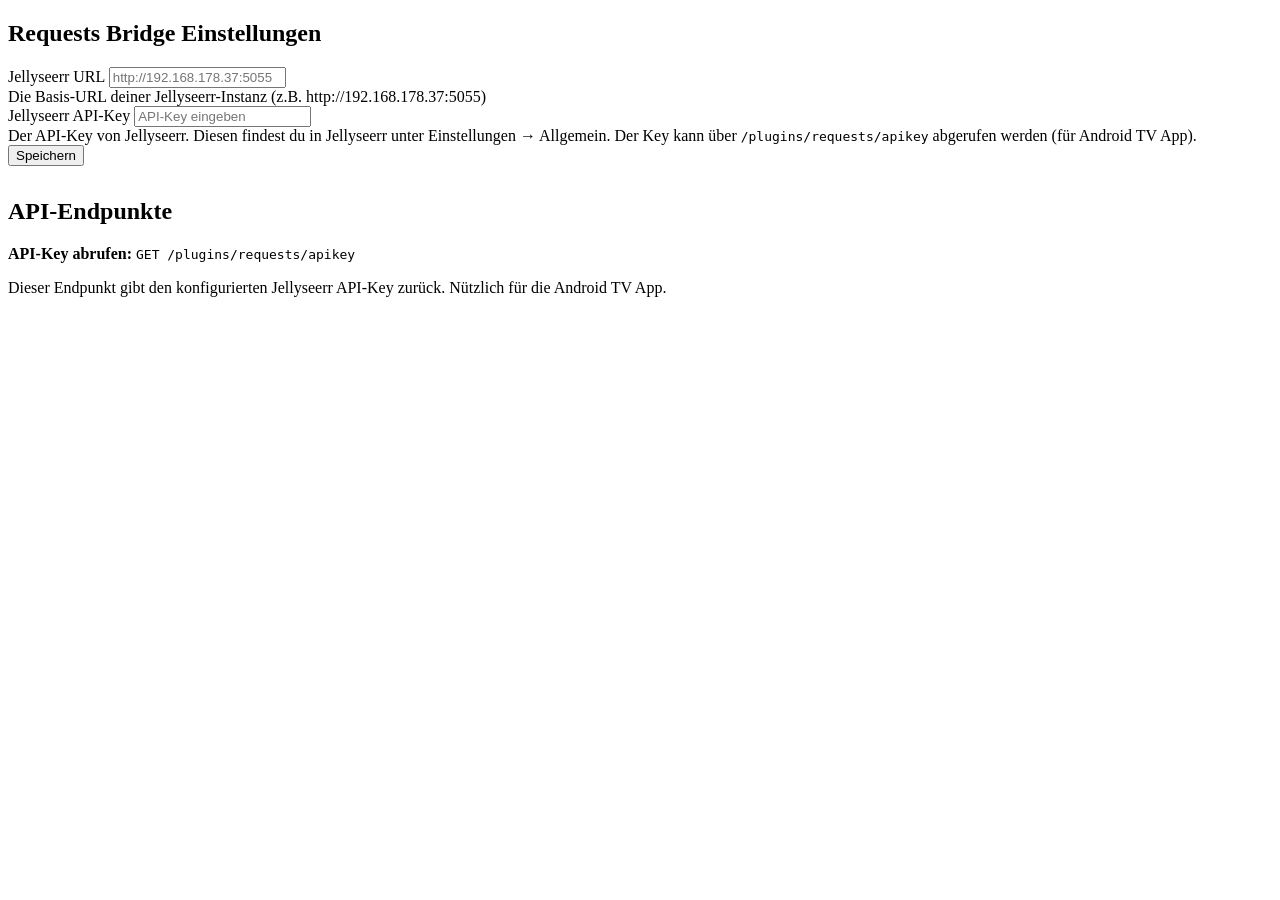
==== Jellyfin.Plugin.RequestsBridge/Web/configPage.html @ 307989d1 "Initial release v1.0.0 - Jellyfin Requests Bridge - Jellyseerr Integration als Overlay in Jellyfin W" ====
<!DOCTYPE html>
<html lang="de">
<head>
    <meta charset="utf-8">
    <title>Requests Bridge</title>
</head>
<body>
    <div id="RequestsBridgeConfigPage" data-role="page" class="page type-interior pluginConfigurationPage"
         data-require="emby-input,emby-button,emby-checkbox">
        <div data-role="content">
            <div class="content-primary">
                <form id="RequestsBridgeConfigForm">
                    <div class="sectionTitleContainer flex align-items-center">
                        <h2 class="sectionTitle">Requests Bridge Einstellungen</h2>
                    </div>

                    <div class="inputContainer">
                        <label class="inputLabel inputLabelUnfocused" for="txtJellyseerrBase">
                            Jellyseerr URL
                        </label>
                        <input is="emby-input" type="text" id="txtJellyseerrBase"
                               placeholder="http://192.168.178.37:5055" />
                        <div class="fieldDescription">
                            Die Basis-URL deiner Jellyseerr-Instanz (z.B. http://192.168.178.37:5055)
                        </div>
                    </div>

                    <div class="inputContainer">
                        <label class="inputLabel inputLabelUnfocused" for="txtJellyseerrApiKey">
                            Jellyseerr API-Key
                        </label>
                        <input is="emby-input" type="password" id="txtJellyseerrApiKey"
                               placeholder="API-Key eingeben" />
                        <div class="fieldDescription">
                            Der API-Key von Jellyseerr. Diesen findest du in Jellyseerr unter Einstellungen → Allgemein.
                            Der Key kann über <code>/plugins/requests/apikey</code> abgerufen werden (für Android TV App).
                        </div>
                    </div>

                    <div>
                        <button is="emby-button" type="submit" class="raised button-submit block">
                            <span>Speichern</span>
                        </button>
                    </div>
                </form>

                <div class="sectionTitleContainer flex align-items-center" style="margin-top: 2em;">
                    <h2 class="sectionTitle">API-Endpunkte</h2>
                </div>
                <div class="fieldDescription">
                    <p><strong>API-Key abrufen:</strong> <code>GET /plugins/requests/apikey</code></p>
                    <p>Dieser Endpunkt gibt den konfigurierten Jellyseerr API-Key zurück. Nützlich für die Android TV App.</p>
                </div>
            </div>
        </div>

        <script type="text/javascript">
            const RequestsBridgeConfig = {
                pluginUniqueId: '1b7a3e7c-7c7c-43e0-9af0-7c7e8a2f2c01'
            };

            document.querySelector('#RequestsBridgeConfigPage')
                .addEventListener('pageshow', function () {
                    Dashboard.showLoadingMsg();
                    ApiClient.getPluginConfiguration(RequestsBridgeConfig.pluginUniqueId)
                        .then(function (config) {
                            document.querySelector('#txtJellyseerrBase').value = config.JellyseerrBase || '';
                            document.querySelector('#txtJellyseerrApiKey').value = config.JellyseerrApiKey || '';
                            Dashboard.hideLoadingMsg();
                        });
                });

            document.querySelector('#RequestsBridgeConfigForm')
                .addEventListener('submit', function (e) {
                    e.preventDefault();
                    Dashboard.showLoadingMsg();
                    ApiClient.getPluginConfiguration(RequestsBridgeConfig.pluginUniqueId)
                        .then(function (config) {
                            config.JellyseerrBase = document.querySelector('#txtJellyseerrBase').value;
                            config.JellyseerrApiKey = document.querySelector('#txtJellyseerrApiKey').value;
                            ApiClient.updatePluginConfiguration(RequestsBridgeConfig.pluginUniqueId, config)
                                .then(function () {
                                    Dashboard.processPluginConfigurationUpdateResult();
                                });
                        });
                    return false;
                });
        </script>
    </div>
</body>
</html>
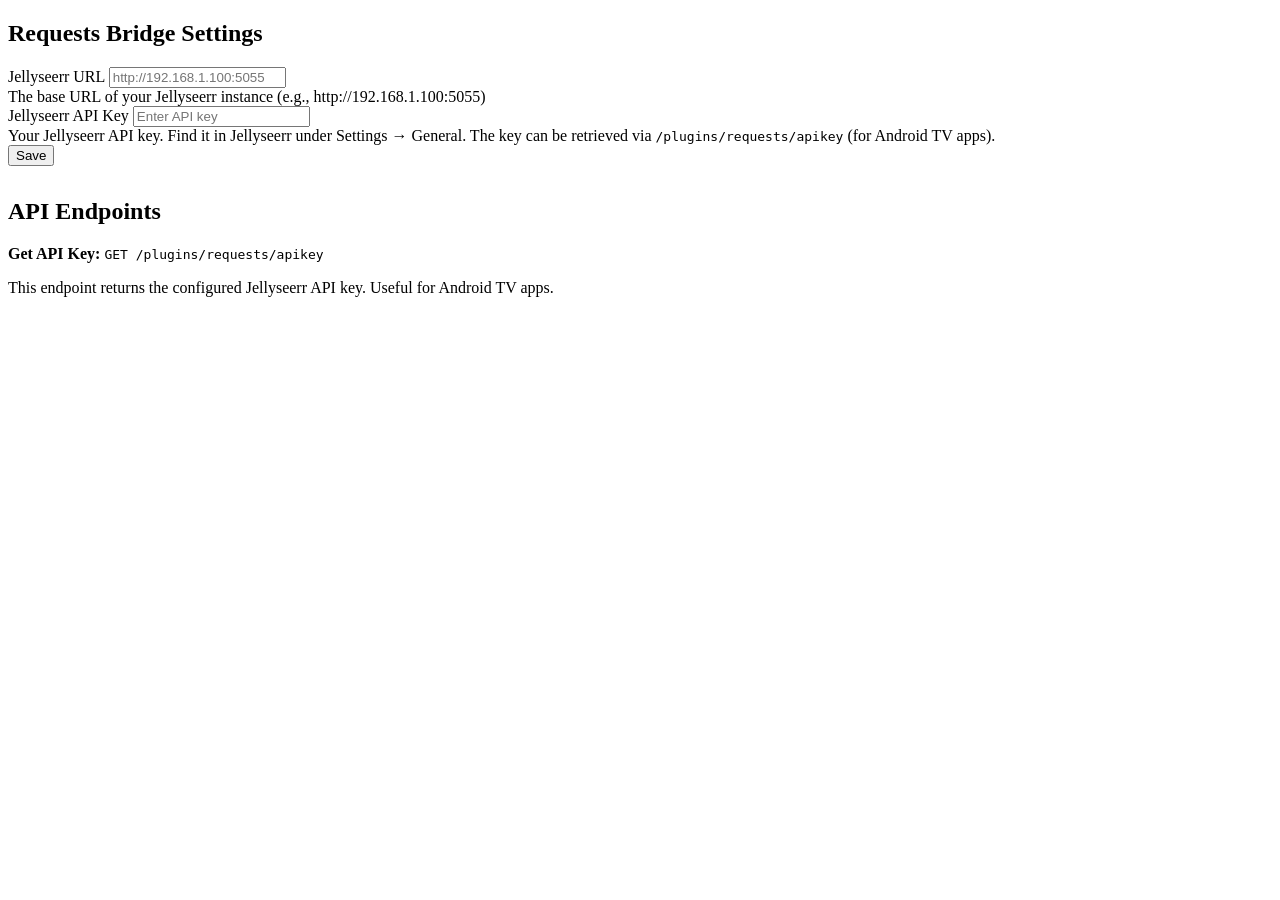
==== commit ebd73607: "v1.0.1: Update documentation to English - Rewrote README.md in English with better structure - Updat" ====
--- a/Jellyfin.Plugin.RequestsBridge/Web/configPage.html
+++ b/Jellyfin.Plugin.RequestsBridge/Web/configPage.html
@@ -1,5 +1,5 @@
 <!DOCTYPE html>
-<html lang="de">
+<html lang="en">
 <head>
     <meta charset="utf-8">
     <title>Requests Bridge</title>
@@ -11,7 +11,7 @@
             <div class="content-primary">
                 <form id="RequestsBridgeConfigForm">
                     <div class="sectionTitleContainer flex align-items-center">
-                        <h2 class="sectionTitle">Requests Bridge Einstellungen</h2>
+                        <h2 class="sectionTitle">Requests Bridge Settings</h2>
                     </div>
 
                     <div class="inputContainer">
@@ -19,37 +19,37 @@
                             Jellyseerr URL
                         </label>
                         <input is="emby-input" type="text" id="txtJellyseerrBase"
-                               placeholder="http://192.168.178.37:5055" />
+                               placeholder="http://192.168.1.100:5055" />
                         <div class="fieldDescription">
-                            Die Basis-URL deiner Jellyseerr-Instanz (z.B. http://192.168.178.37:5055)
+                            The base URL of your Jellyseerr instance (e.g., http://192.168.1.100:5055)
                         </div>
                     </div>
 
                     <div class="inputContainer">
                         <label class="inputLabel inputLabelUnfocused" for="txtJellyseerrApiKey">
-                            Jellyseerr API-Key
+                            Jellyseerr API Key
                         </label>
                         <input is="emby-input" type="password" id="txtJellyseerrApiKey"
-                               placeholder="API-Key eingeben" />
+                               placeholder="Enter API key" />
                         <div class="fieldDescription">
-                            Der API-Key von Jellyseerr. Diesen findest du in Jellyseerr unter Einstellungen → Allgemein.
-                            Der Key kann über <code>/plugins/requests/apikey</code> abgerufen werden (für Android TV App).
+                            Your Jellyseerr API key. Find it in Jellyseerr under Settings &rarr; General.
+                            The key can be retrieved via <code>/plugins/requests/apikey</code> (for Android TV apps).
                         </div>
                     </div>
 
                     <div>
                         <button is="emby-button" type="submit" class="raised button-submit block">
-                            <span>Speichern</span>
+                            <span>Save</span>
                         </button>
                     </div>
                 </form>
 
                 <div class="sectionTitleContainer flex align-items-center" style="margin-top: 2em;">
-                    <h2 class="sectionTitle">API-Endpunkte</h2>
+                    <h2 class="sectionTitle">API Endpoints</h2>
                 </div>
                 <div class="fieldDescription">
-                    <p><strong>API-Key abrufen:</strong> <code>GET /plugins/requests/apikey</code></p>
-                    <p>Dieser Endpunkt gibt den konfigurierten Jellyseerr API-Key zurück. Nützlich für die Android TV App.</p>
+                    <p><strong>Get API Key:</strong> <code>GET /plugins/requests/apikey</code></p>
+                    <p>This endpoint returns the configured Jellyseerr API key. Useful for Android TV apps.</p>
                 </div>
             </div>
         </div>
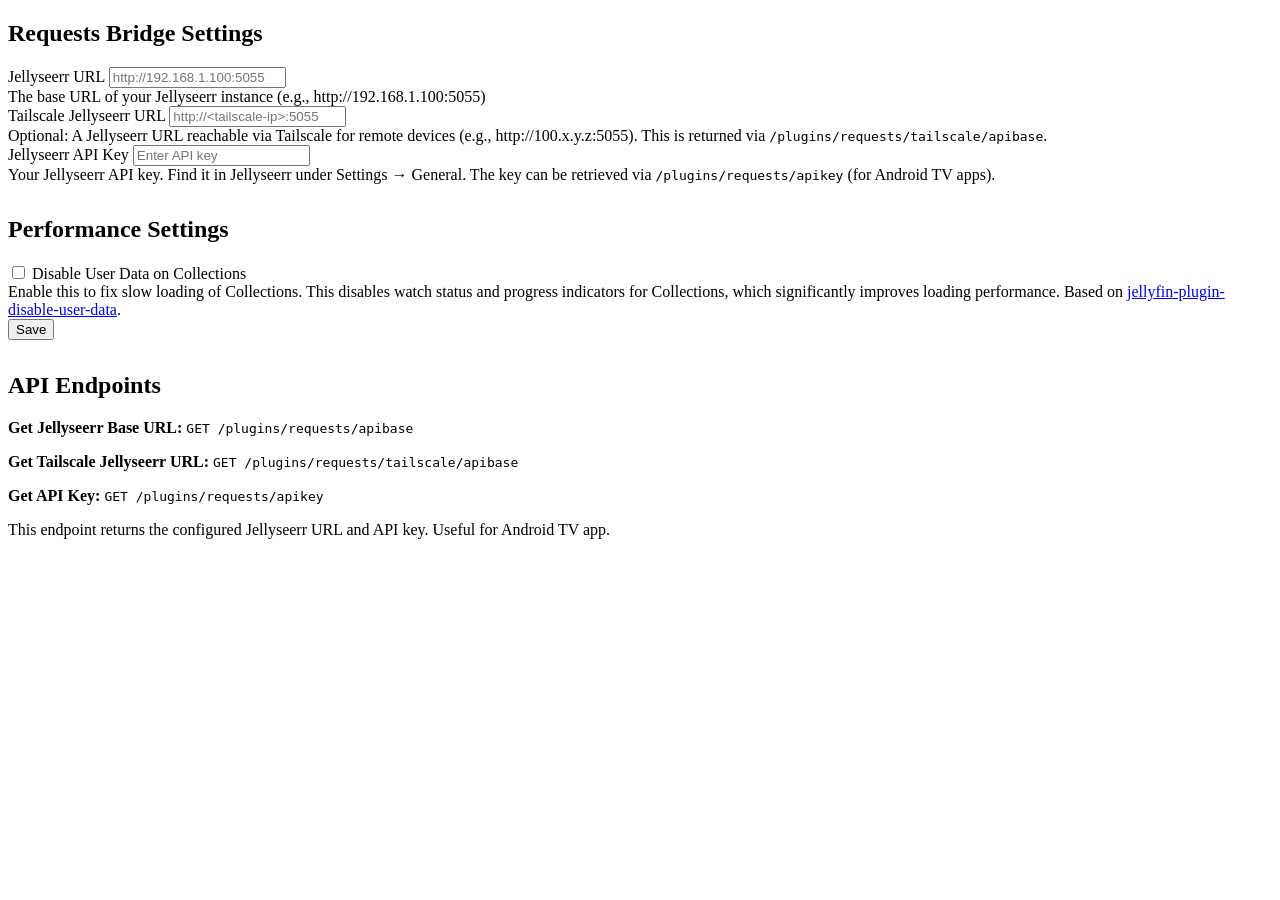
==== commit 2d562232: "add tailscale configuration" ====
--- a/Jellyfin.Plugin.RequestsBridge/Web/configPage.html
+++ b/Jellyfin.Plugin.RequestsBridge/Web/configPage.html
@@ -26,6 +26,18 @@
                     </div>
 
                     <div class="inputContainer">
+                        <label class="inputLabel inputLabelUnfocused" for="txtTailscaleJellyseerrBase">
+                            Tailscale Jellyseerr URL
+                        </label>
+                        <input is="emby-input" type="text" id="txtTailscaleJellyseerrBase"
+                               placeholder="http://<tailscale-ip>:5055" />
+                        <div class="fieldDescription">
+                            Optional: A Jellyseerr URL reachable via Tailscale for remote devices (e.g., http://100.x.y.z:5055).
+                            This is returned via <code>/plugins/requests/tailscale/apibase</code>.
+                        </div>
+                    </div>
+
+                    <div class="inputContainer">
                         <label class="inputLabel inputLabelUnfocused" for="txtJellyseerrApiKey">
                             Jellyseerr API Key
                         </label>
@@ -34,6 +46,22 @@
                         <div class="fieldDescription">
                             Your Jellyseerr API key. Find it in Jellyseerr under Settings &rarr; General.
                             The key can be retrieved via <code>/plugins/requests/apikey</code> (for Android TV apps).
+                        </div>
+                    </div>
+
+                    <div class="sectionTitleContainer flex align-items-center" style="margin-top: 2em;">
+                        <h2 class="sectionTitle">Performance Settings</h2>
+                    </div>
+
+                    <div class="checkboxContainer checkboxContainer-withDescription">
+                        <label>
+                            <input is="emby-checkbox" type="checkbox" id="chkDisableUserDataOnCollections" />
+                            <span>Disable User Data on Collections</span>
+                        </label>
+                        <div class="fieldDescription checkboxFieldDescription">
+                            Enable this to fix slow loading of Collections. This disables watch status and progress indicators
+                            for Collections, which significantly improves loading performance. Based on
+                            <a href="https://github.com/pelluch/jellyfin-plugin-disable-user-data" target="_blank">jellyfin-plugin-disable-user-data</a>.
                         </div>
                     </div>
 
@@ -48,8 +76,10 @@
                     <h2 class="sectionTitle">API Endpoints</h2>
                 </div>
                 <div class="fieldDescription">
+                    <p><strong>Get Jellyseerr Base URL:</strong> <code>GET /plugins/requests/apibase</code></p>
+                    <p><strong>Get Tailscale Jellyseerr URL:</strong> <code>GET /plugins/requests/tailscale/apibase</code></p>
                     <p><strong>Get API Key:</strong> <code>GET /plugins/requests/apikey</code></p>
-                    <p>This endpoint returns the configured Jellyseerr API key. Useful for Android TV apps.</p>
+                    <p>This endpoint returns the configured Jellyseerr URL and API key. Useful for Android TV app.</p>
                 </div>
             </div>
         </div>
@@ -65,7 +95,9 @@
                     ApiClient.getPluginConfiguration(RequestsBridgeConfig.pluginUniqueId)
                         .then(function (config) {
                             document.querySelector('#txtJellyseerrBase').value = config.JellyseerrBase || '';
+                            document.querySelector('#txtTailscaleJellyseerrBase').value = config.TailscaleJellyseerrBase || '';
                             document.querySelector('#txtJellyseerrApiKey').value = config.JellyseerrApiKey || '';
+                            document.querySelector('#chkDisableUserDataOnCollections').checked = config.DisableUserDataOnCollections || false;
                             Dashboard.hideLoadingMsg();
                         });
                 });
@@ -77,7 +109,9 @@
                     ApiClient.getPluginConfiguration(RequestsBridgeConfig.pluginUniqueId)
                         .then(function (config) {
                             config.JellyseerrBase = document.querySelector('#txtJellyseerrBase').value;
+                            config.TailscaleJellyseerrBase = document.querySelector('#txtTailscaleJellyseerrBase').value;
                             config.JellyseerrApiKey = document.querySelector('#txtJellyseerrApiKey').value;
+                            config.DisableUserDataOnCollections = document.querySelector('#chkDisableUserDataOnCollections').checked;
                             ApiClient.updatePluginConfiguration(RequestsBridgeConfig.pluginUniqueId, config)
                                 .then(function () {
                                     Dashboard.processPluginConfigurationUpdateResult();
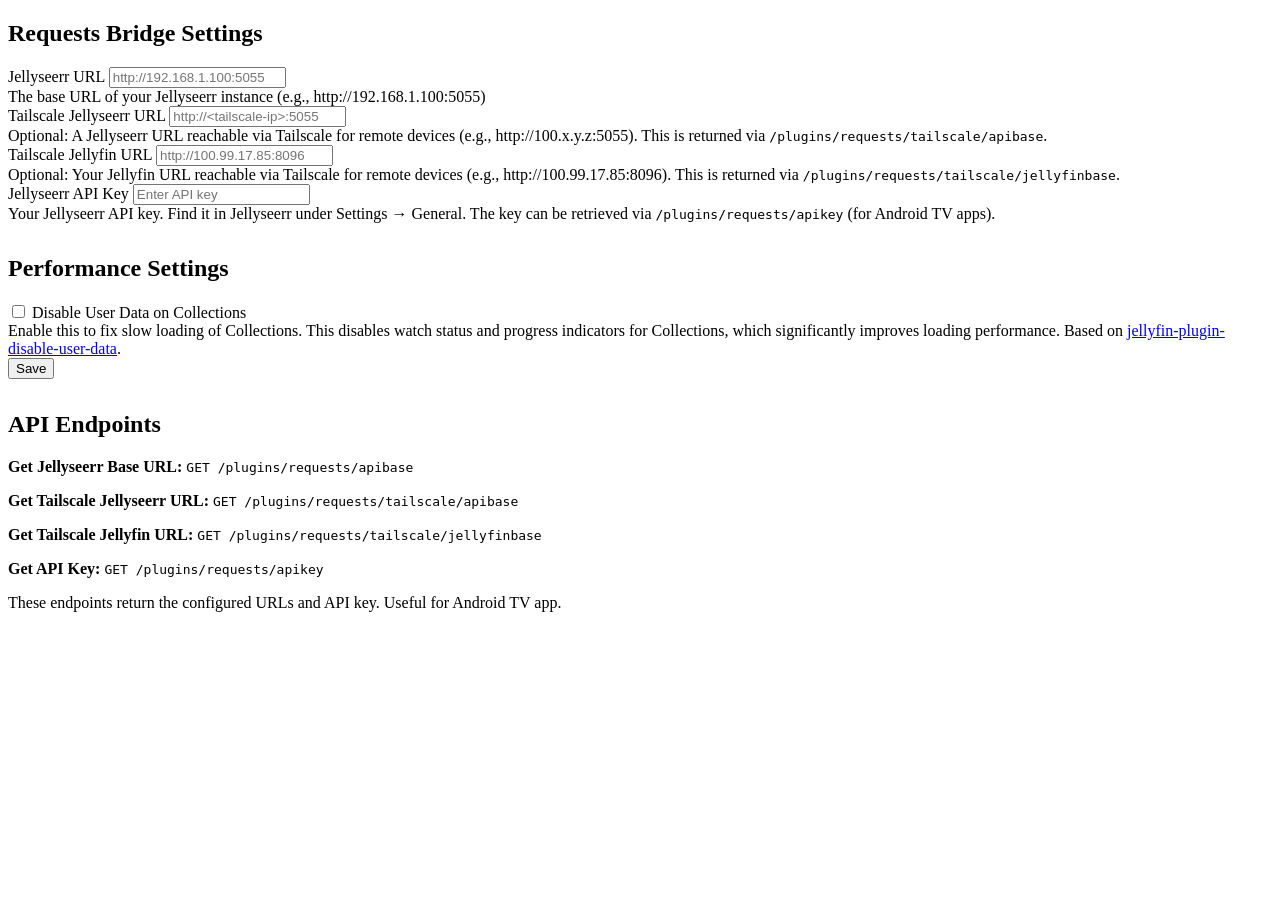
==== commit aa0db973: "Release v1.2.1: Update Tailscale Jellyfin URL placeholder - Update placeholder to include http:// pr" ====
--- a/Jellyfin.Plugin.RequestsBridge/Web/configPage.html
+++ b/Jellyfin.Plugin.RequestsBridge/Web/configPage.html
@@ -34,6 +34,18 @@
                         <div class="fieldDescription">
                             Optional: A Jellyseerr URL reachable via Tailscale for remote devices (e.g., http://100.x.y.z:5055).
                             This is returned via <code>/plugins/requests/tailscale/apibase</code>.
+                        </div>
+                    </div>
+
+                    <div class="inputContainer">
+                        <label class="inputLabel inputLabelUnfocused" for="txtTailscaleJellyfinBase">
+                            Tailscale Jellyfin URL
+                        </label>
+                        <input is="emby-input" type="text" id="txtTailscaleJellyfinBase"
+                               placeholder="http://100.99.17.85:8096" />
+                        <div class="fieldDescription">
+                            Optional: Your Jellyfin URL reachable via Tailscale for remote devices (e.g., http://100.99.17.85:8096).
+                            This is returned via <code>/plugins/requests/tailscale/jellyfinbase</code>.
                         </div>
                     </div>
 
@@ -78,8 +90,9 @@
                 <div class="fieldDescription">
                     <p><strong>Get Jellyseerr Base URL:</strong> <code>GET /plugins/requests/apibase</code></p>
                     <p><strong>Get Tailscale Jellyseerr URL:</strong> <code>GET /plugins/requests/tailscale/apibase</code></p>
+                    <p><strong>Get Tailscale Jellyfin URL:</strong> <code>GET /plugins/requests/tailscale/jellyfinbase</code></p>
                     <p><strong>Get API Key:</strong> <code>GET /plugins/requests/apikey</code></p>
-                    <p>This endpoint returns the configured Jellyseerr URL and API key. Useful for Android TV app.</p>
+                    <p>These endpoints return the configured URLs and API key. Useful for Android TV app.</p>
                 </div>
             </div>
         </div>
@@ -96,6 +109,7 @@
                         .then(function (config) {
                             document.querySelector('#txtJellyseerrBase').value = config.JellyseerrBase || '';
                             document.querySelector('#txtTailscaleJellyseerrBase').value = config.TailscaleJellyseerrBase || '';
+                            document.querySelector('#txtTailscaleJellyfinBase').value = config.TailscaleJellyfinBase || '';
                             document.querySelector('#txtJellyseerrApiKey').value = config.JellyseerrApiKey || '';
                             document.querySelector('#chkDisableUserDataOnCollections').checked = config.DisableUserDataOnCollections || false;
                             Dashboard.hideLoadingMsg();
@@ -110,6 +124,7 @@
                         .then(function (config) {
                             config.JellyseerrBase = document.querySelector('#txtJellyseerrBase').value;
                             config.TailscaleJellyseerrBase = document.querySelector('#txtTailscaleJellyseerrBase').value;
+                            config.TailscaleJellyfinBase = document.querySelector('#txtTailscaleJellyfinBase').value;
                             config.JellyseerrApiKey = document.querySelector('#txtJellyseerrApiKey').value;
                             config.DisableUserDataOnCollections = document.querySelector('#chkDisableUserDataOnCollections').checked;
                             ApiClient.updatePluginConfiguration(RequestsBridgeConfig.pluginUniqueId, config)
